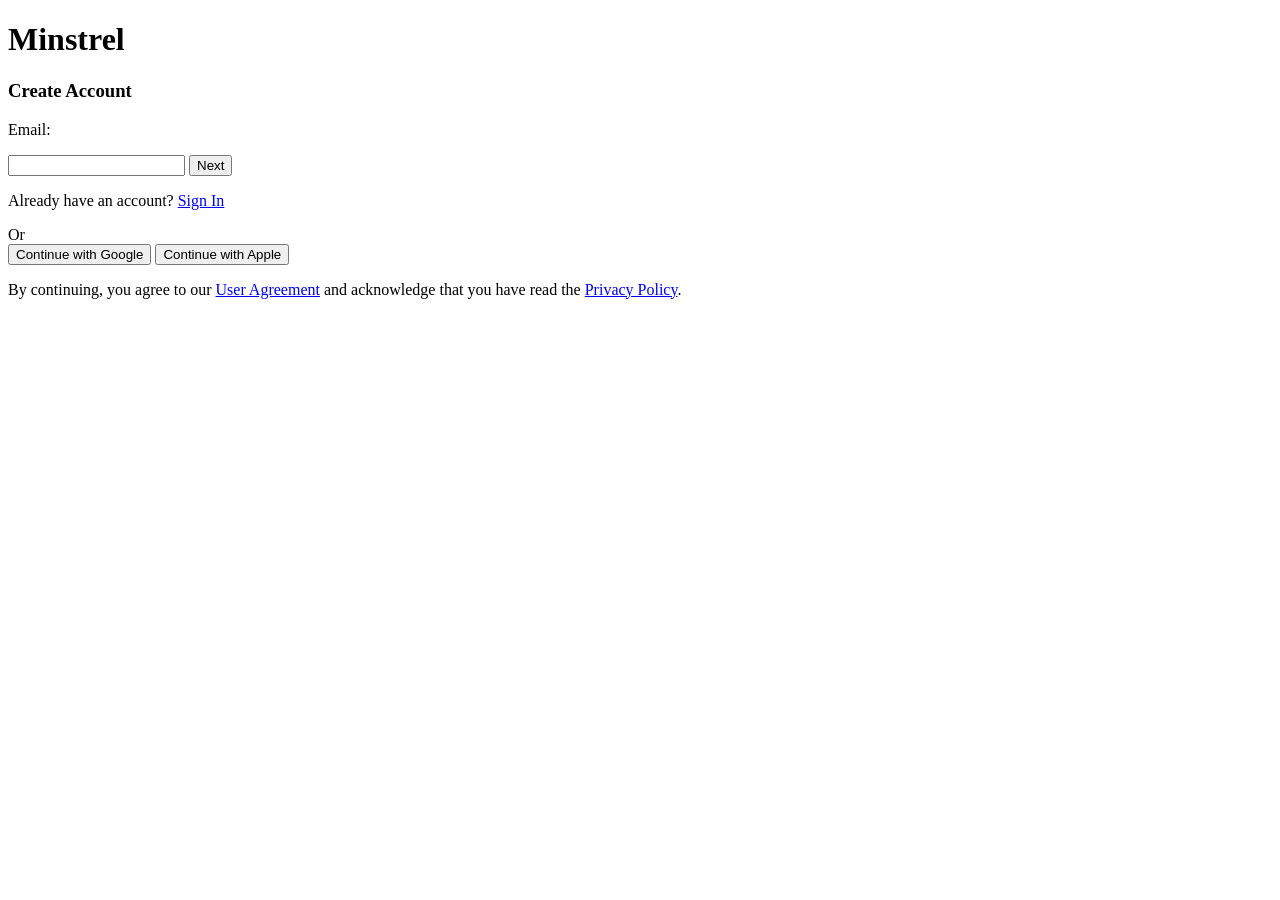
==== minstrel/templates/register.html @ c67dde44 "Initial monorepo commit. Migrated from atmosfaere/minstrel ref 104c3db" ====
<!DOCTYPE html>
<html lang="en">

<body>
    <div class="registration-container">
        <h1>Minstrel</h1>
        <h3 id="page-label">Create Account</h3>
        <p class ="entry-label" id="entry-label">
            Email:</p>
            <div class="input-container">
                <input type="text" class="registration-field" id="input" name="email" aria-label= "Email" placeholder="" spellcheck="false">
                <button type="button" id="next-button" class="next-button">Next</button>
            </div>
        <p class="status-message"></p>
        <p class="post-text">Already have an account? <a href="#signin" id="sign-in-link" onclick="navigateToSignIn()">Sign In</a></p>
        <div class="login-divider">
            <span class="divider-text">Or</span>
        </div>
        <button class="login-button google">Continue with Google</button>
        <button class="login-button apple">Continue with Apple</button>
        <p class="agreement">By continuing, you agree to our <a href="#agreement" onclick="navigateToAgreement()">User Agreement</a> and acknowledge that you have read the <a href="#privacy" onclick="navigateToPrivacy()">Privacy Policy</a>.</p>
    </div>
</body>
</html>
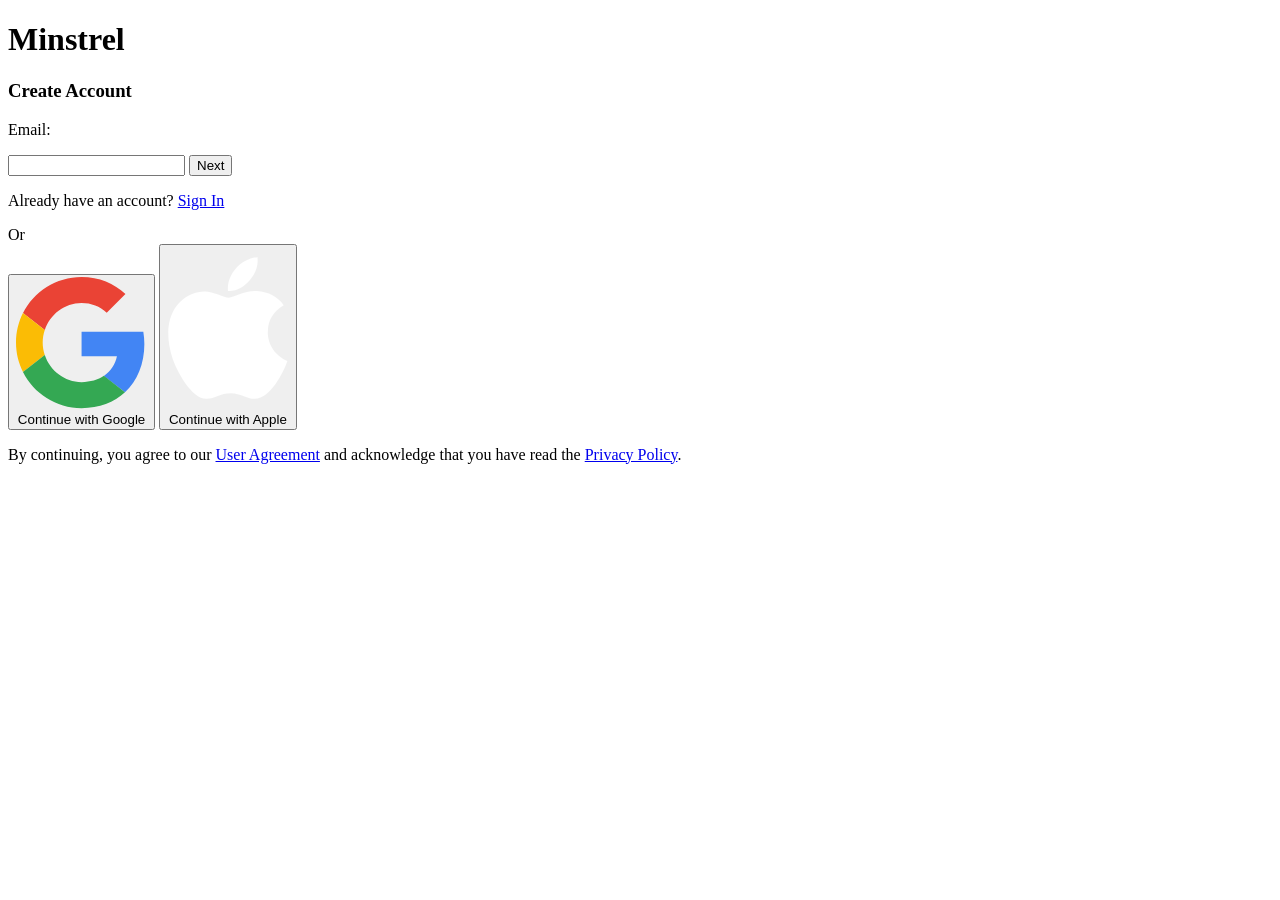
==== commit c0b7d92e: "Integrating third party sign-in. Fixed third party button ui." ====
--- a/minstrel/templates/register.html
+++ b/minstrel/templates/register.html
@@ -12,13 +12,26 @@
                 <button type="button" id="next-button" class="next-button">Next</button>
             </div>
         <p class="status-message"></p>
-        <p class="post-text">Already have an account? <a href="#signin" id="sign-in-link" onclick="navigateToSignIn()">Sign In</a></p>
+        <p class="post-text">Already have an account? <a href="#signin" id="sign-in-link">Sign In</a></p>
         <div class="login-divider">
             <span class="divider-text">Or</span>
         </div>
-        <button class="login-button google">Continue with Google</button>
-        <button class="login-button apple">Continue with Apple</button>
-        <p class="agreement">By continuing, you agree to our <a href="#agreement" onclick="navigateToAgreement()">User Agreement</a> and acknowledge that you have read the <a href="#privacy" onclick="navigateToPrivacy()">Privacy Policy</a>.</p>
+        <button type="button" id="google-signin-btn" class="oauth-bar-btn" aria-label="Continue with Google">
+            <svg class="oauth-bar-icon" viewBox="0 0 48 48" xmlns="http://www.w3.org/2000/svg" aria-hidden="true">
+                <path fill="#EA4335" d="M24 9.5c3.54 0 6.71 1.22 9.21 3.6l6.85-6.85C35.9 2.38 30.47 0 24 0 14.62 0 6.51 5.38 2.56 13.22l7.98 6.19C12.43 13.72 17.74 9.5 24 9.5z"/>
+                <path fill="#4285F4" d="M46.98 24.55c0-1.57-.15-3.09-.38-4.55H24v9.02h12.94c-.58 2.96-2.26 5.48-4.78 7.18l7.73 6c4.51-4.18 7.09-10.36 7.09-17.65z"/>
+                <path fill="#FBBC05" d="M10.53 28.59c-.48-1.45-.76-2.99-.76-4.59s.27-3.14.76-4.59l-7.98-6.19C.92 16.46 0 20.12 0 24c0 3.88.92 7.54 2.56 10.78l7.97-6.19z"/>
+                <path fill="#34A853" d="M24 48c6.48 0 11.93-2.13 15.89-5.81l-7.73-6c-2.15 1.45-4.92 2.3-8.16 2.3-6.26 0-11.57-4.22-13.47-9.91l-7.98 6.19C6.51 42.62 14.62 48 24 48z"/>
+            </svg>
+            <span class="oauth-bar-text">Continue with Google</span>
+        </button>
+        <button type="button" id="apple-signin-btn" class="oauth-bar-btn oauth-bar-btn--apple" aria-label="Continue with Apple">
+            <svg class="oauth-bar-icon" viewBox="0 0 384 512" xmlns="http://www.w3.org/2000/svg" aria-hidden="true">
+                <path fill="white" d="M318.7 268.7c-.2-36.7 16.4-64.4 50-84.8-18.8-26.9-47.2-41.7-84.7-44.6-35.5-2.8-74.3 20.7-88.5 20.7-15 0-49.4-19.7-76.4-19.7C63.3 141.2 4 184.8 4 273.5q0 39.3 14.4 81.2c12.8 36.7 59 126.7 107.2 125.2 25.2-.6 43-17.9 75.8-17.9 31.8 0 48.3 17.9 76.4 17.9 48.6-.7 90.4-82.5 102.6-119.3-65.2-30.7-61.7-90-61.7-91.9zm-56.6-164.2c27.3-32.4 24.8-61.9 24-72.5-24.1 1.4-52 16.4-67.9 34.9-17.5 19.8-27.8 44.3-25.6 71.9 26.1 2 49.9-11.4 69.5-34.3z"/>
+            </svg>
+            <span class="oauth-bar-text">Continue with Apple</span>
+        </button>
+        <p class="agreement">By continuing, you agree to our <a href="#agreement" id="agreement-link">User Agreement</a> and acknowledge that you have read the <a href="#privacy" id="privacy-link">Privacy Policy</a>.</p>
     </div>
 </body>
 </html>
